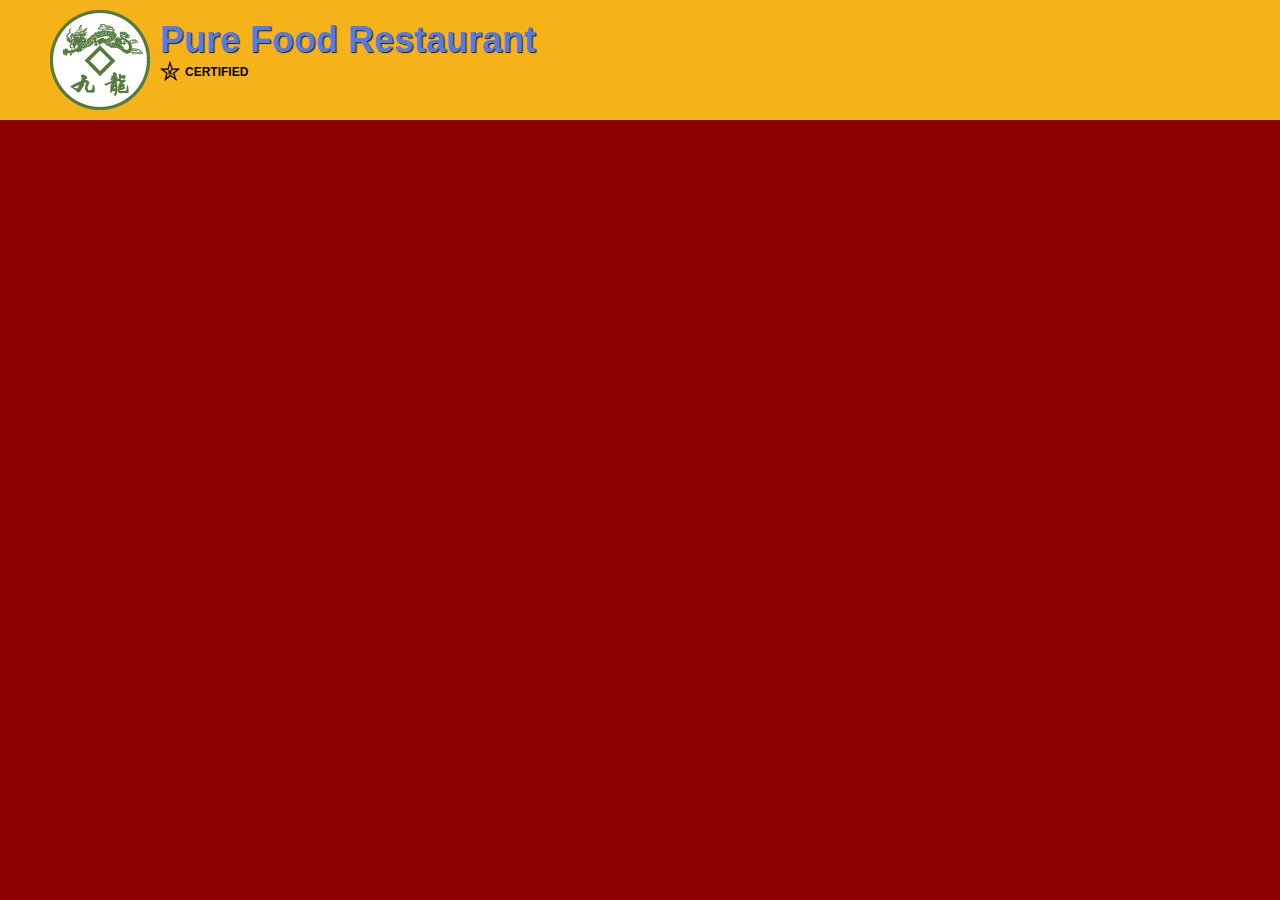
==== index.html @ a5218b17 "Navbar" ====
<!DOCTYPE html>
<html>
<head>
	<meta charset="utf-8">
	<meta http-equiv="X-UA-Compatiable" content="IE=edge">
	<meta name="viewport" content="width=device-width, initial-scale=1">
	<title>Pure Food Restaurant</title>
	<link rel="stylesheet" type="text/css" href="css/bootstrap.min.css">
	<link rel="stylesheet" type="text/css" href="css/styles.css">
</head>
<body>
	<header>
		<nav id="header-nav" class="navbar navbar-default">
			<div class="container"></div>
			<div class="navbar-header">
				<a href="index.html" class=" pull-left visible-md visible-lg">
					<div id="image-logo" alt="logo image">
						
					</div>
				</a>
				<div class="navbar-brand">
					<a href="index.html">
						<h1> Pure Food Restaurant</h1>
					</a>
					<p>
						<img id = "img-k"src="star-k-logo.png">
						<span>Certified</span>
					</p>
				</div>
			</div>
		</nav>

	</header>

<!-- <script src="js/bootstrap.min.js"></script>
<script src="js/jquery-2.1.4.min.js"></script>
<script src="js/script.js"></script> -->
</body>
</html>
---- css/styles.css ----
body{
	
	background-color: darkred;

}
#header-nav{
	background-color: #f6b319;
	border: 0px;
	border-radius: 0px;
}
#image-logo{
	background: url('../restaurant-logo_medium.png');
	width: 100px;
	height: 100px;
	margin: 10px 0px 10px 50px;
}
.navbar-brand{
	padding: 20px 10px 0px 10px;

}
.navbar-brand  h1 {
	font-family: 'Lora' serif;
	color: #557ce3;
	transform: Uppercase;
	font-weight: bold;
	text-shadow: 1px 1px 1px #222;
	margin-top: 0;
	margin-bottom: 0;
}
.navbar-brand a:hover.navbar-brand a:active{
	background-color: red;
}
.navbar-brand p{
	color: #000;
	text-transform: uppercase;
	padding: 0px 0px px 0px;
	font-weight:bold ;


}
#img-k{
	width: 20px;
	height: 20px;
}
span{
	
	font-size: 12px;
	color: black;

}
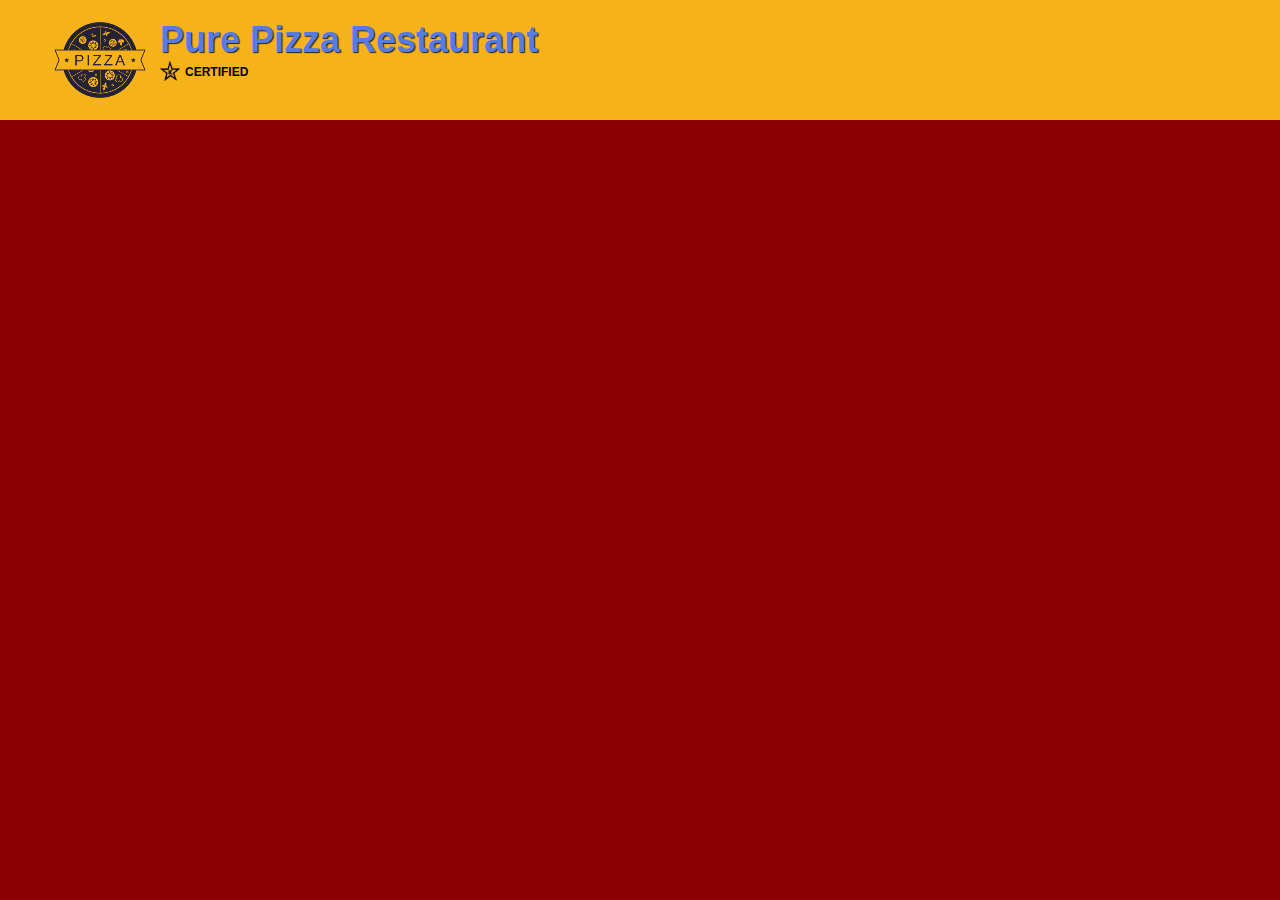
==== commit d4f9b4a2: "change" ====
--- a/index.html
+++ b/index.html
@@ -20,7 +20,7 @@
 				</a>
 				<div class="navbar-brand">
 					<a href="index.html">
-						<h1> Pure Food Restaurant</h1>
+						<h1> Pure Pizza Restaurant</h1>
 					</a>
 					<p>
 						<img id = "img-k"src="star-k-logo.png">
--- a/css/styles.css
+++ b/css/styles.css
@@ -9,7 +9,7 @@
 	border-radius: 0px;
 }
 #image-logo{
-	background: url('../restaurant-logo_medium.png');
+	background: url('../output-onlinepngtools.png');
 	width: 100px;
 	height: 100px;
 	margin: 10px 0px 10px 50px;
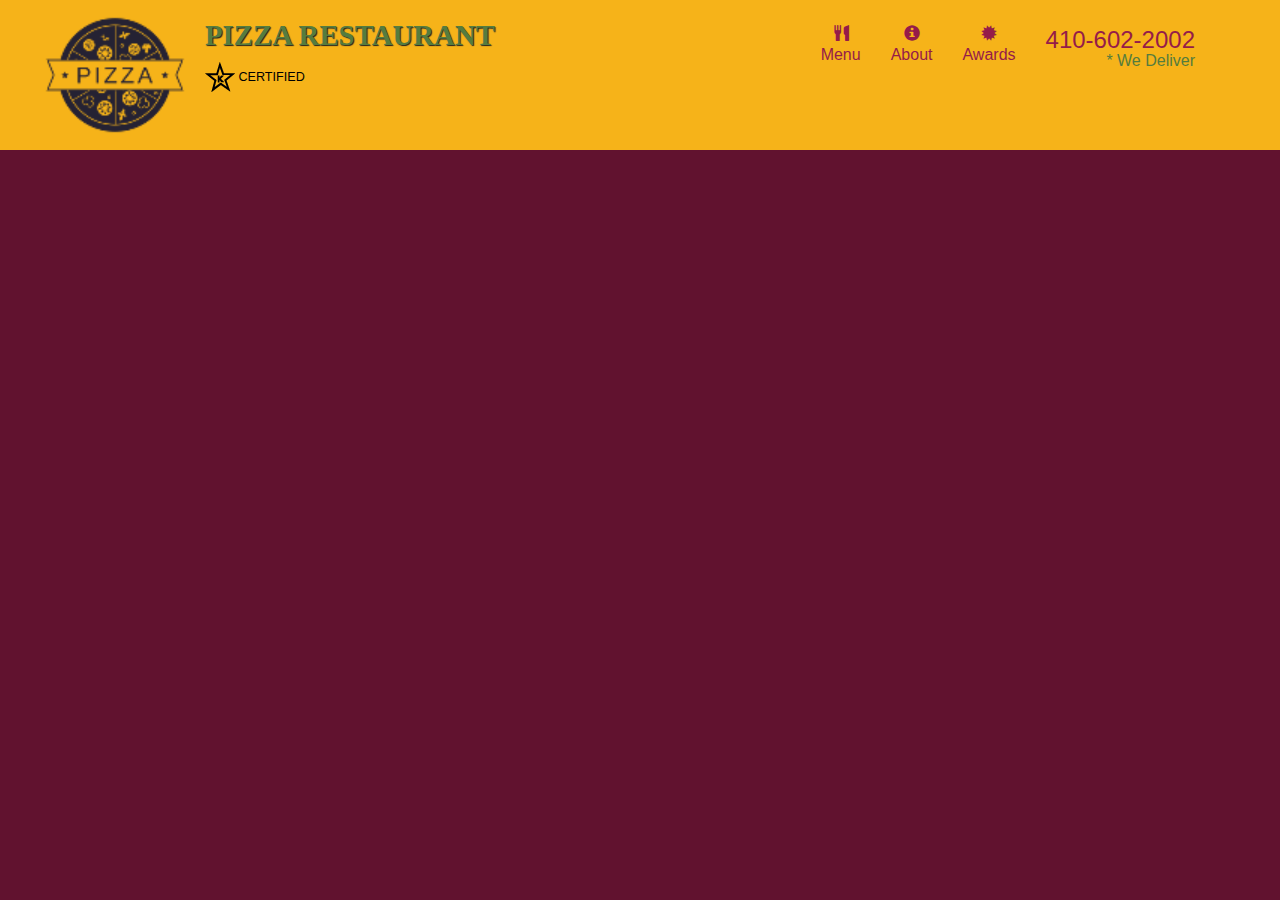
==== commit 47b681b4: "change" ====
--- a/index.html
+++ b/index.html
@@ -4,36 +4,69 @@
 	<meta charset="utf-8">
 	<meta http-equiv="X-UA-Compatiable" content="IE=edge">
 	<meta name="viewport" content="width=device-width, initial-scale=1">
-	<title>Pure Food Restaurant</title>
+	<title>Pizza Food Restaurant</title>
 	<link rel="stylesheet" type="text/css" href="css/bootstrap.min.css">
 	<link rel="stylesheet" type="text/css" href="css/styles.css">
+
 </head>
 <body>
 	<header>
 		<nav id="header-nav" class="navbar navbar-default">
-			<div class="container"></div>
+			<div class="container">
 			<div class="navbar-header">
-				<a href="index.html" class=" pull-left visible-md visible-lg">
-					<div id="image-logo" alt="logo image">
-						
-					</div>
+				<a href="index.html" class=" pull-left visible-md visible-lg ">
+					<div id="image-logo" ></div>
 				</a>
 				<div class="navbar-brand">
 					<a href="index.html">
-						<h1> Pure Pizza Restaurant</h1>
+						<h1 >Pizza Restaurant</h1>
 					</a>
 					<p>
-						<img id = "img-k"src="star-k-logo.png">
+						<img src="star-k-logo.png" alt="Certified"> 
 						<span>Certified</span>
 					</p>
 				</div>
+			<button type="button" class="navbar-toggle collapsed"  data-toggle="collapse" data-target="#collapsable-nav" aria-expanded="false">
+				<span class="sr-only">Toggle navigation</span>
+				<span class="icon-bar"></span>
+				<span class="icon-bar"></span>
+				<span class="icon-bar"></span>
+
+			</button>
 			</div>
-		</nav>
+			    <div class=" collapse navbar-collapse" id="collapsable-nav"  >
+			    	<ul  class="nav navbar-nav navbar-right" id="nav-list">
+			    		<li>
+			    			<a href="menu-catogories.html">
+			    				<span class="glyphicon glyphicon-cutlery"></span><br class="hidden-xs">
+			    			Menu</a>
+			    		</li>
+			    		<li>
+			    			<a href="#">
+			    				<span class="glyphicon glyphicon-info-sign"></span><br class="hidden-xs">
+			    			About</a>
+			    		</li>
+			    		<li>
+			    			<a href="#">
+			    				<span class="glyphicon glyphicon-certificate"></span><br class="hidden-xs">
+			    			Awards</a>
+			    		</li>
+			    		<li id="phone" class="hidden-xs">
+			    			<a href="tel:410-602-2002">
+			    				<span>410-602-2002</span></a>
+			    				<div>* We Deliver</div>
+			    						    		
+			    		</li>
+			    	</ul>	<!--navlist -->
+			    </div>  <!--navbar-collapse  -->
+			</div>	<!--container -->
+		 </nav> <!--header nav -->
 
 	</header>
 
-<!-- <script src="js/bootstrap.min.js"></script>
-<script src="js/jquery-2.1.4.min.js"></script>
-<script src="js/script.js"></script> -->
+ <!-- jQuery (Bootstrap JS plugins depend on it) -->
+  <script src="js/jquery-2.1.4.min.js"></script>
+  <script src="js/bootstrap.min.js"></script>
+  <script src="js/script.js"></script>
 </body>
 </html>--- a/css/styles.css
+++ b/css/styles.css
@@ -1,50 +1,123 @@
-body{
-	
-	background-color: darkred;
+body {
+  font-size: 16px;
+  color: #fff;
+  background-color: #61122f;
+  font-family: 'Oxygen', sans-serif;
+}
 
+#header-nav {
+  background-color: #f6b319;
+  border-radius: 0;
+  border: 0;
 }
-#header-nav{
-	background-color: #f6b319;
-	border: 0px;
-	border-radius: 0px;
-}
-#image-logo{
-	background: url('../output-onlinepngtools.png');
-	width: 100px;
-	height: 100px;
-	margin: 10px 0px 10px 50px;
-}
-.navbar-brand{
-	padding: 20px 10px 0px 10px;
 
-}
-.navbar-brand  h1 {
-	font-family: 'Lora' serif;
-	color: #557ce3;
-	transform: Uppercase;
-	font-weight: bold;
-	text-shadow: 1px 1px 1px #222;
-	margin-top: 0;
-	margin-bottom: 0;
-}
-.navbar-brand a:hover.navbar-brand a:active{
-	background-color: red;
-}
-.navbar-brand p{
-	color: #000;
-	text-transform: uppercase;
-	padding: 0px 0px px 0px;
-	font-weight:bold ;
+#image-logo {
+  background: url('../output-onlinepngtools 150 by 150.png') no-repeat;
+  width: 150px;
+  height: 150px;
+  margin: 0px 15px 0px -30px;
 
 
 }
-#img-k{
-	width: 20px;
-	height: 20px;
+
+.navbar-brand {
+  padding-top: 25px;
 }
-span{
+
+.navbar-brand h1 { /* Restaurant name */
+  font-family: 'Lora', serif;
+  color: #557c3e;
+  font-size: 1.6em;
+  text-transform: uppercase;
+  font-weight: bold;
+  text-shadow: 1px 1px 1px #222;
+  margin-top: 0;
+  margin-bottom: 0;
+  line-height: .75;
+}
+.navbar-brand a:hover, .navbar-brand a:focus {
+  text-decoration: none;
+}
+.navbar-brand p { /* Kosher cert */
+  color: #000;
+  text-transform: uppercase;
+  font-size: .7em;
+  margin-top: 15px;
+}
+
+.navbar-brand p span { /* Star-K */
+  vertical-align: middle;
+}
+.navbar-header button.navbar-toggle ,.icon-bar{
+	border: 1px solid #61122f;
+}
+.navbar-header button.navbar-toggle{
+	margin-top: -30px;
+	clear: both;
+}
+
+#nav-list{
+	margin-top: 10px;
+
+}
+#nav-list a{
+	color:#951C49 ;
+	text-align: center;
+
+}
+
+#nav-list a:hover{
+	background: #E7E7E7;
+  
+}
+#phone{
+	margin-top: 5px;
+}
+#phone a{
+	font-size: 1.5em;
+  text-align: right;
+  padding-bottom: 0;
+}
+#phone div{
+	text-align: right;
+
+	padding-right: 15px;
+	color: #557c3e;
 	
-	font-size: 12px;
-	color: black;
+}
 
+@media (min-width:1200px){
+
+}
+@media (min-width:992px) and (max-width:1199px){
+  
+}
+@media (min-width:768px) and (max-width:991px){
+  .navbar-brand{
+  padding-top: 10px;
+  }
+  .navbar-brand p{
+    font-size: .7em;
+  }
+  .navbar-brand p img{
+    height: 20px;
+  }
+}
+@media (max-width:767px){
+  .navbar-brand{
+    padding-top: 15px;
+    height: 80px;
+  }
+  .navbar-brand a h1{
+    font-size: 5vw;
+  }
+  .navbar-brand p {
+    font-size: .6em;
+    margin-top: 10px;
+  }
+  .navbar-brand p img{
+    height: 20px;
+
+  }
+ 
 }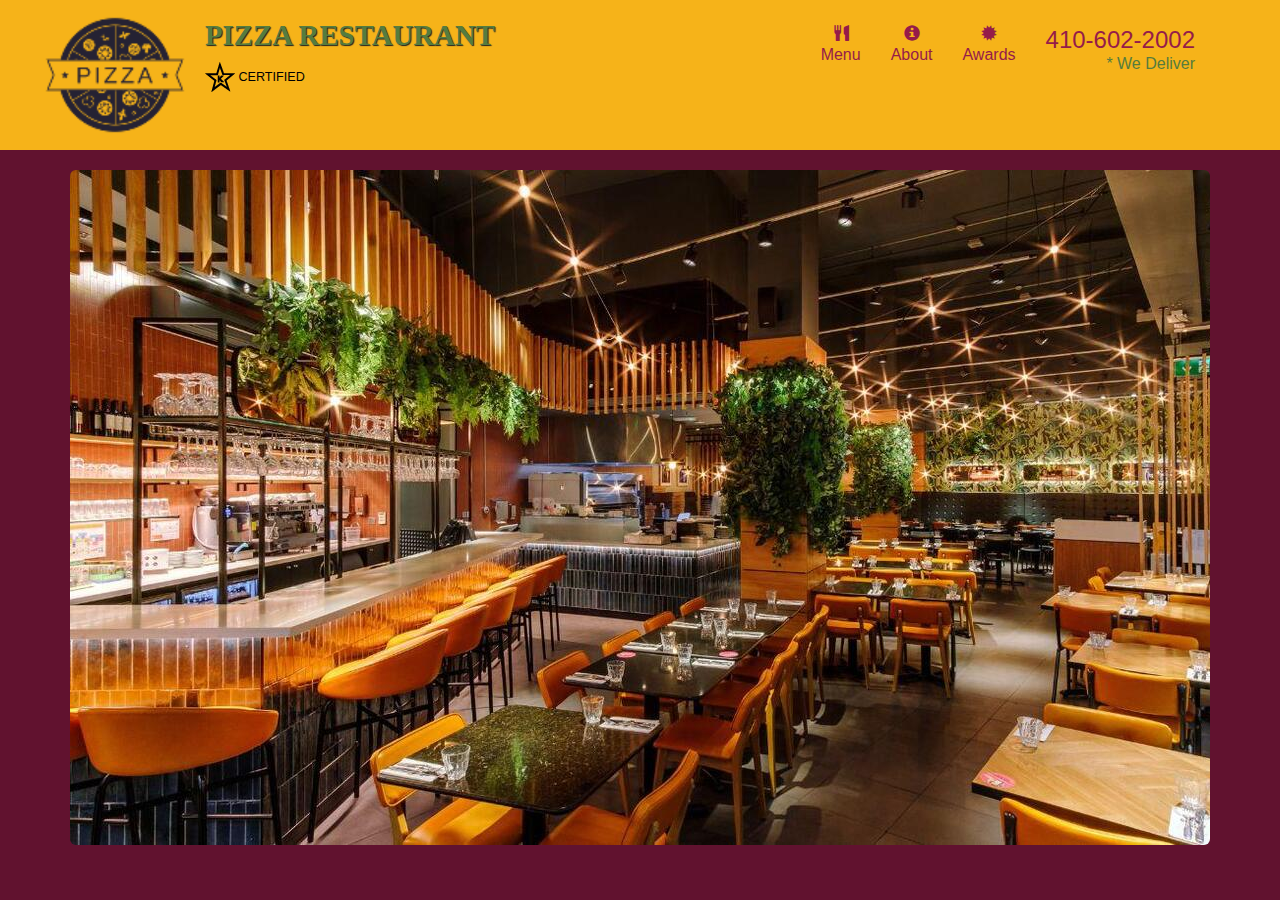
==== commit 389b212b: "Updated" ====
--- a/index.html
+++ b/index.html
@@ -61,9 +61,20 @@
 			    </div>  <!--navbar-collapse  -->
 			</div>	<!--container -->
 		 </nav> <!--header nav -->
-
 	</header>
 
+	<div id="class-btn" class="extras-view text-center visible-xs">
+		<a class="btn" href="tel:410-602-2002">
+			<span  class=" glyphicon glyphicon-earphone">410-602-2002</span>
+		</a>
+	</div>
+	<div id="xs-deliver" class=" text-center visible-xs">* We Deliver</div>
+
+	<div id="main-content" class="container">
+		<div class="jumbotron">
+			<img src="restuarant_original_2_768x432.jpg" alt="Picture of Restaurant" class="img-responsive visible-xs">
+		</div>
+	</div>
  <!-- jQuery (Bootstrap JS plugins depend on it) -->
   <script src="js/jquery-2.1.4.min.js"></script>
   <script src="js/bootstrap.min.js"></script>
--- a/css/styles.css
+++ b/css/styles.css
@@ -76,21 +76,33 @@
 #phone a{
 	font-size: 1.5em;
   text-align: right;
-  padding-bottom: 0;
+  padding-bottom: 0px;
+
+
 }
 #phone div{
 	text-align: right;
-
+  padding-top: 3px;
 	padding-right: 15px;
 	color: #557c3e;
-	
 }
-
-@media (min-width:1200px){
+.container .jumbotron{
 
 }
+@media (min-width:1200px){
+  .container .jumbotron{
+    background: url(../restuarant_original_1200x675.jpg);
+    height: 675px;
+
+  }
+}
 @media (min-width:992px) and (max-width:1199px){
-  
+   .container .jumbotron{
+    background: url(../restuarant_original_1_992x558.jpg);
+    height: 558px;
+
+
+  }
 }
 @media (min-width:768px) and (max-width:991px){
   .navbar-brand{
@@ -102,6 +114,12 @@
   .navbar-brand p img{
     height: 20px;
   }
+  .container .jumbotron{
+    background: url(../restuarant_original_2_768x432.jpg);
+    height: 432px;
+    
+
+  }
 }
 @media (max-width:767px){
   .navbar-brand{
@@ -110,6 +128,7 @@
   }
   .navbar-brand a h1{
     font-size: 5vw;
+    margin-top: 5px;
   }
   .navbar-brand p {
     font-size: .6em;
@@ -119,5 +138,34 @@
     height: 20px;
 
   }
+  .container .jumbotron{
+    margin-top: 30px;
+  }
+}
+
+
+ #class-btn a {
+
+    font-size: 1.3em;
+    display: block;
+    margin: 5px 20px;
+    padding: 10px;
+    border: 2px solid #fff;
+    background-color: #f6b319;
+    color: #951c49;
+    letter-spacing: 1px;
+
+
+ }
  
-}+ #xs-deliver{
+    margin-bottom: 2px;
+    text-transform: uppercase;
+    font-size: 11px;
+    letter-spacing: 0.8px;
+ }
+
+ .container .jumbotron {
+  padding: 0px;
+
+ }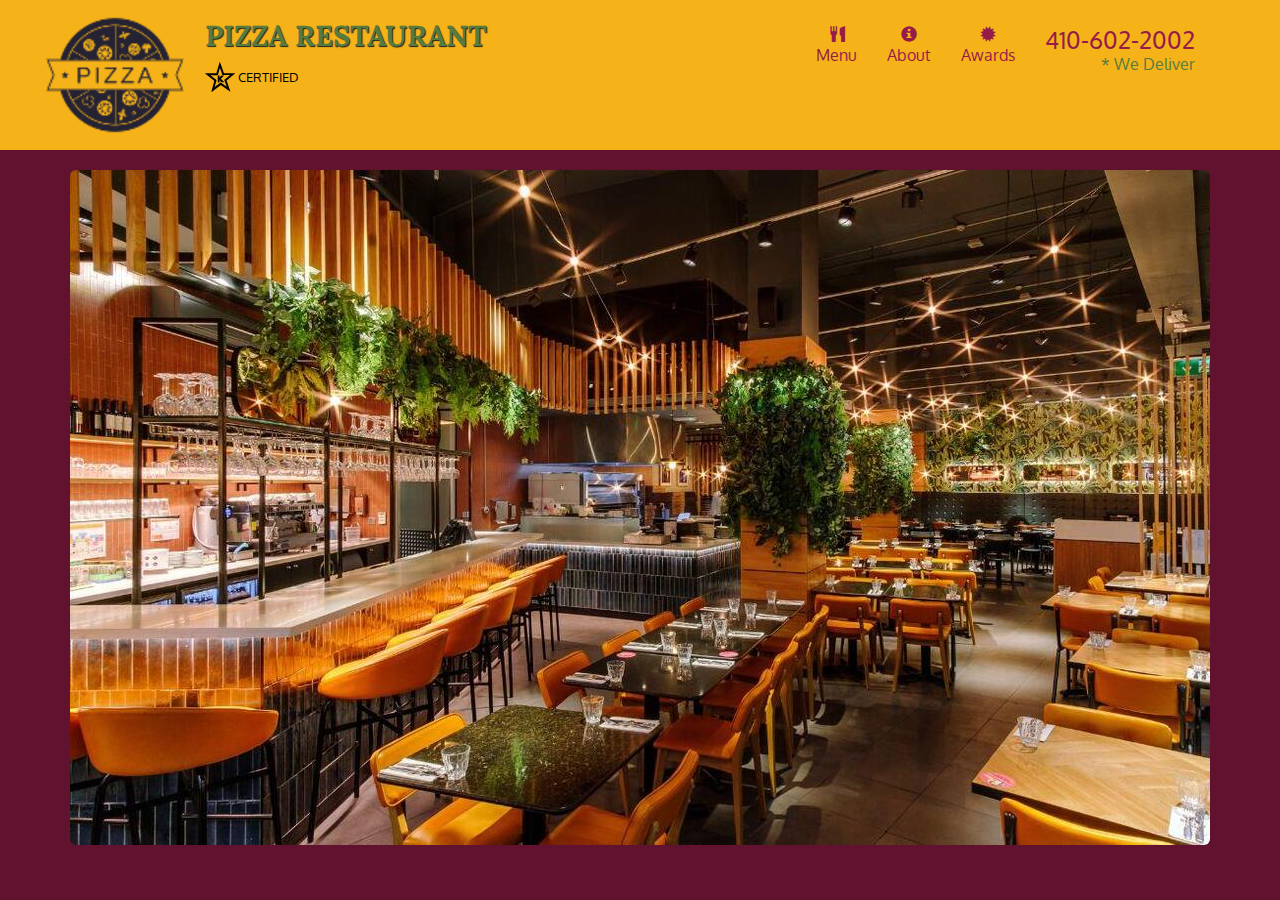
==== commit 5da63911: "Updated" ====
--- a/index.html
+++ b/index.html
@@ -7,6 +7,8 @@
 	<title>Pizza Food Restaurant</title>
 	<link rel="stylesheet" type="text/css" href="css/bootstrap.min.css">
 	<link rel="stylesheet" type="text/css" href="css/styles.css">
+	<link href='https://fonts.googleapis.com/css?family=Oxygen:400,300,700' rel='stylesheet' type='text/css'>
+    <link href='https://fonts.googleapis.com/css?family=Lora' rel='stylesheet' type='text/css'>
 
 </head>
 <body>
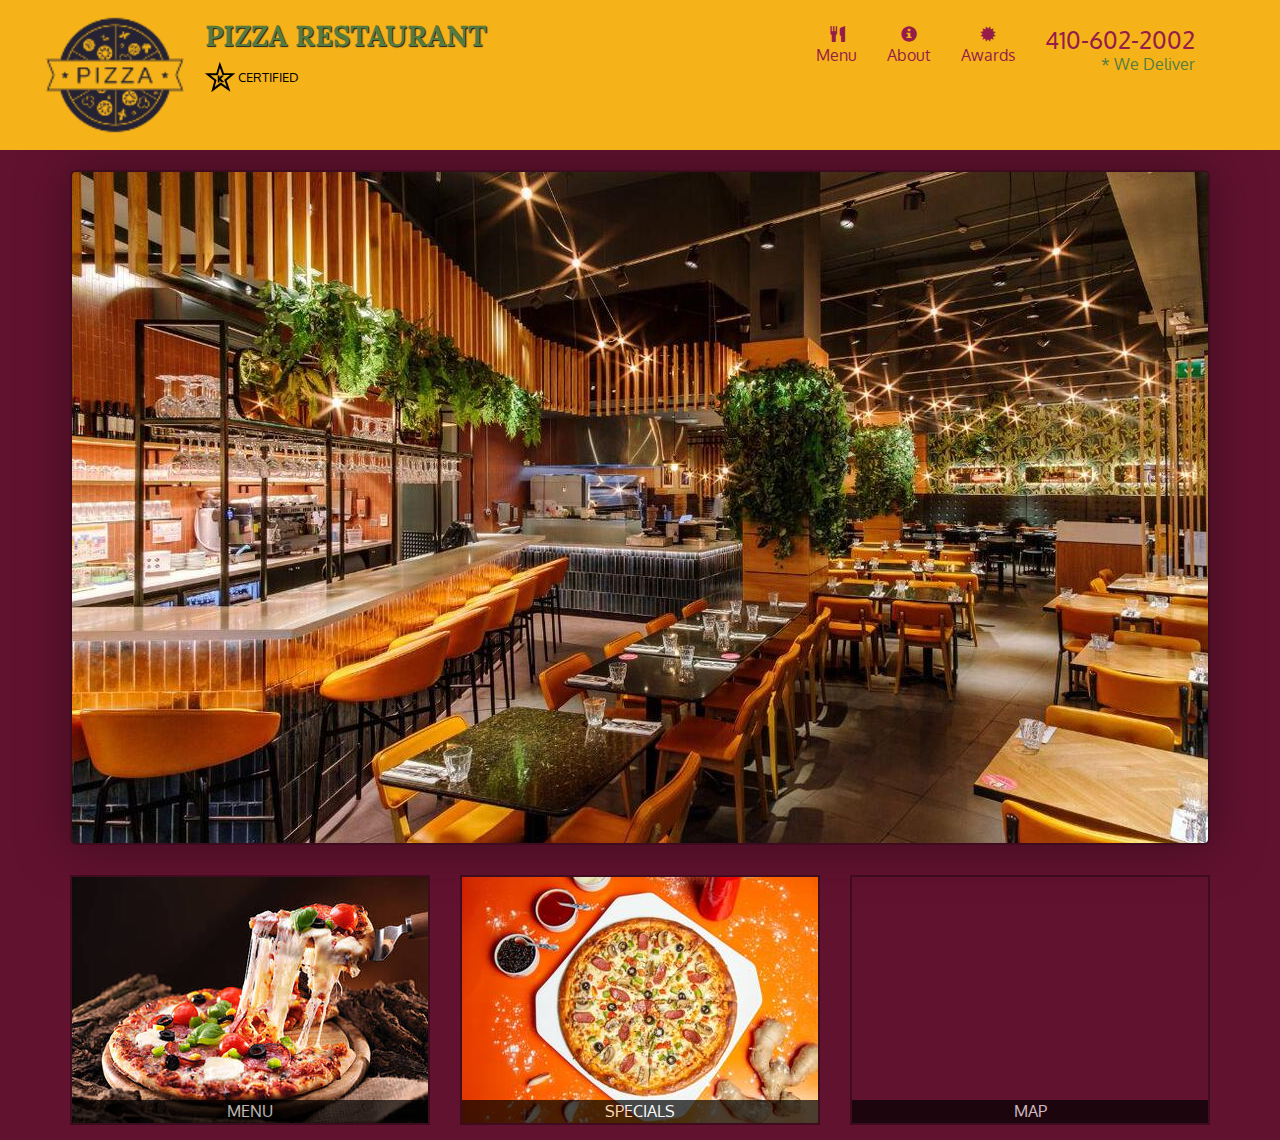
==== commit 91701179: "updated" ====
--- a/index.html
+++ b/index.html
@@ -24,7 +24,7 @@
 						<h1 >Pizza Restaurant</h1>
 					</a>
 					<p>
-						<img src="star-k-logo.png" alt="Certified"> 
+						<img src="images/star-k-logo.png" alt="Certified"> 
 						<span>Certified</span>
 					</p>
 				</div>
@@ -61,6 +61,7 @@
 			    		</li>
 			    	</ul>	<!--navlist -->
 			    </div>  <!--navbar-collapse  -->
+
 			</div>	<!--container -->
 		 </nav> <!--header nav -->
 	</header>
@@ -74,9 +75,39 @@
 
 	<div id="main-content" class="container">
 		<div class="jumbotron">
-			<img src="restuarant_original_2_768x432.jpg" alt="Picture of Restaurant" class="img-responsive visible-xs">
+			<img src="images/restuarant_original_2_768x432.jpg" alt="Picture of Restaurant" class="img-responsive visible-xs">
+		</div>
+
+		<div id="home-tiles" class="row">
+		<div class="col-md-4 col-sm-6 col-xs-12"> 
+		<a href="menu-catogories.html"> 
+		<div id="menu-tile">
+			<span>Menu</span>
+		</div>
+		</a> 
+		</div>
+		<div class="col-md-4 col-sm-6 col-xs-12"> 
+			<a href="specials-catogories.html"> 
+			<div id="special-tile">
+			<span>Specials
+			</span>
+			</div>
+			</a> 
+		</div>
+		<div class="col-md-4 col-sm-12 col-xs-12">
+			<a href="https://goo.gl/maps/iCQrXzdt4tzPkybq7" target="-blank">
+				<div id="map-tile">
+					<iframe src="https://www.google.com/maps/embed?pb=!1m18!1m12!1m3!1d3431.9159502767816!2d73.10051041464396!3d30.664495195970144!2m3!1f0!2f0!3f0!3m2!1i1024!2i768!4f13.1!3m3!1m2!1s0x3922b7af3d15e94d%3A0x21e456eda108bf66!2sForks%20n%20Knives%20Pizza%20Kitchen%20Sahiwal!5e0!3m2!1sen!2s!4v1671307936097!5m2!1sen!2s" width="100%" height="250" style="border:0;" allowfullscreen="" loading="lazy" referrerpolicy="no-referrer-when-downgrade"></iframe>
+					<span>
+						Map
+					</span>	
+				</div>
+			</a>
 		</div>
 	</div>
+	</div>
+
+	
  <!-- jQuery (Bootstrap JS plugins depend on it) -->
   <script src="js/jquery-2.1.4.min.js"></script>
   <script src="js/bootstrap.min.js"></script>
--- a/css/styles.css
+++ b/css/styles.css
@@ -12,7 +12,7 @@
 }
 
 #image-logo {
-  background: url('../output-onlinepngtools 150 by 150.png') no-repeat;
+  background: url('../images/output-onlinepngtools 150 by 150.png') no-repeat;
   width: 150px;
   height: 150px;
   margin: 0px 15px 0px -30px;
@@ -91,14 +91,14 @@
 }
 @media (min-width:1200px){
   .container .jumbotron{
-    background: url(../restuarant_original_1200x675.jpg);
+    background: url(../images/restuarant_original_1200x675.jpg);
     height: 675px;
 
   }
 }
 @media (min-width:992px) and (max-width:1199px){
    .container .jumbotron{
-    background: url(../restuarant_original_1_992x558.jpg);
+    background: url(../images/restuarant_original_1_992x558.jpg);
     height: 558px;
 
 
@@ -115,11 +115,10 @@
     height: 20px;
   }
   .container .jumbotron{
-    background: url(../restuarant_original_2_768x432.jpg);
+    background: url(../images/restuarant_original_2_768x432.jpg);
     height: 432px;
-    
-
-  }
+  }
+
 }
 @media (max-width:767px){
   .navbar-brand{
@@ -140,6 +139,10 @@
   }
   .container .jumbotron{
     margin-top: 30px;
+  }
+  #menu-tile , #special-tile{
+    width: 360px;
+    margin:auto ;
   }
 }
 
@@ -167,5 +170,38 @@
 
  .container .jumbotron {
   padding: 0px;
-
- }+  box-shadow:0 0 50px #3F0C1F ;
+  border: 2px solid #3F0C1F;
+ }
+  #menu-tile{
+  background: url(../images/istockphoto-184946701360x250.jpg) no-repeat;
+  background-position: center;
+
+  }
+  #special-tile{
+  background: url(../images/photo-1604382354936-07c5d9983bd3_360x250.jpg) no-repeat;
+  background-position: center;
+  }
+  #menu-tile span , #special-tile span  , #map-tile span {
+  text-align: center;
+  text-transform: uppercase;
+  position: absolute;
+  bottom: 0;
+  right: 0;
+  width: 100%;
+  background-color: #000;
+  opacity: .7;
+  color: #fff;
+  
+  }
+  #menu-tile , #special-tile , #map-tile {
+  height: 250px;
+/*  width: 100%;*/
+  margin-bottom: 15px;
+  position: relative;
+  border: 2px solid #3F0C1F;
+  overflow: hidden;
+  }
+  #menu-tile:hover , #special-tile:hover , #map-tile:hover{
+    box-shadow: 0  1px 5px 1px #cccccc;
+  }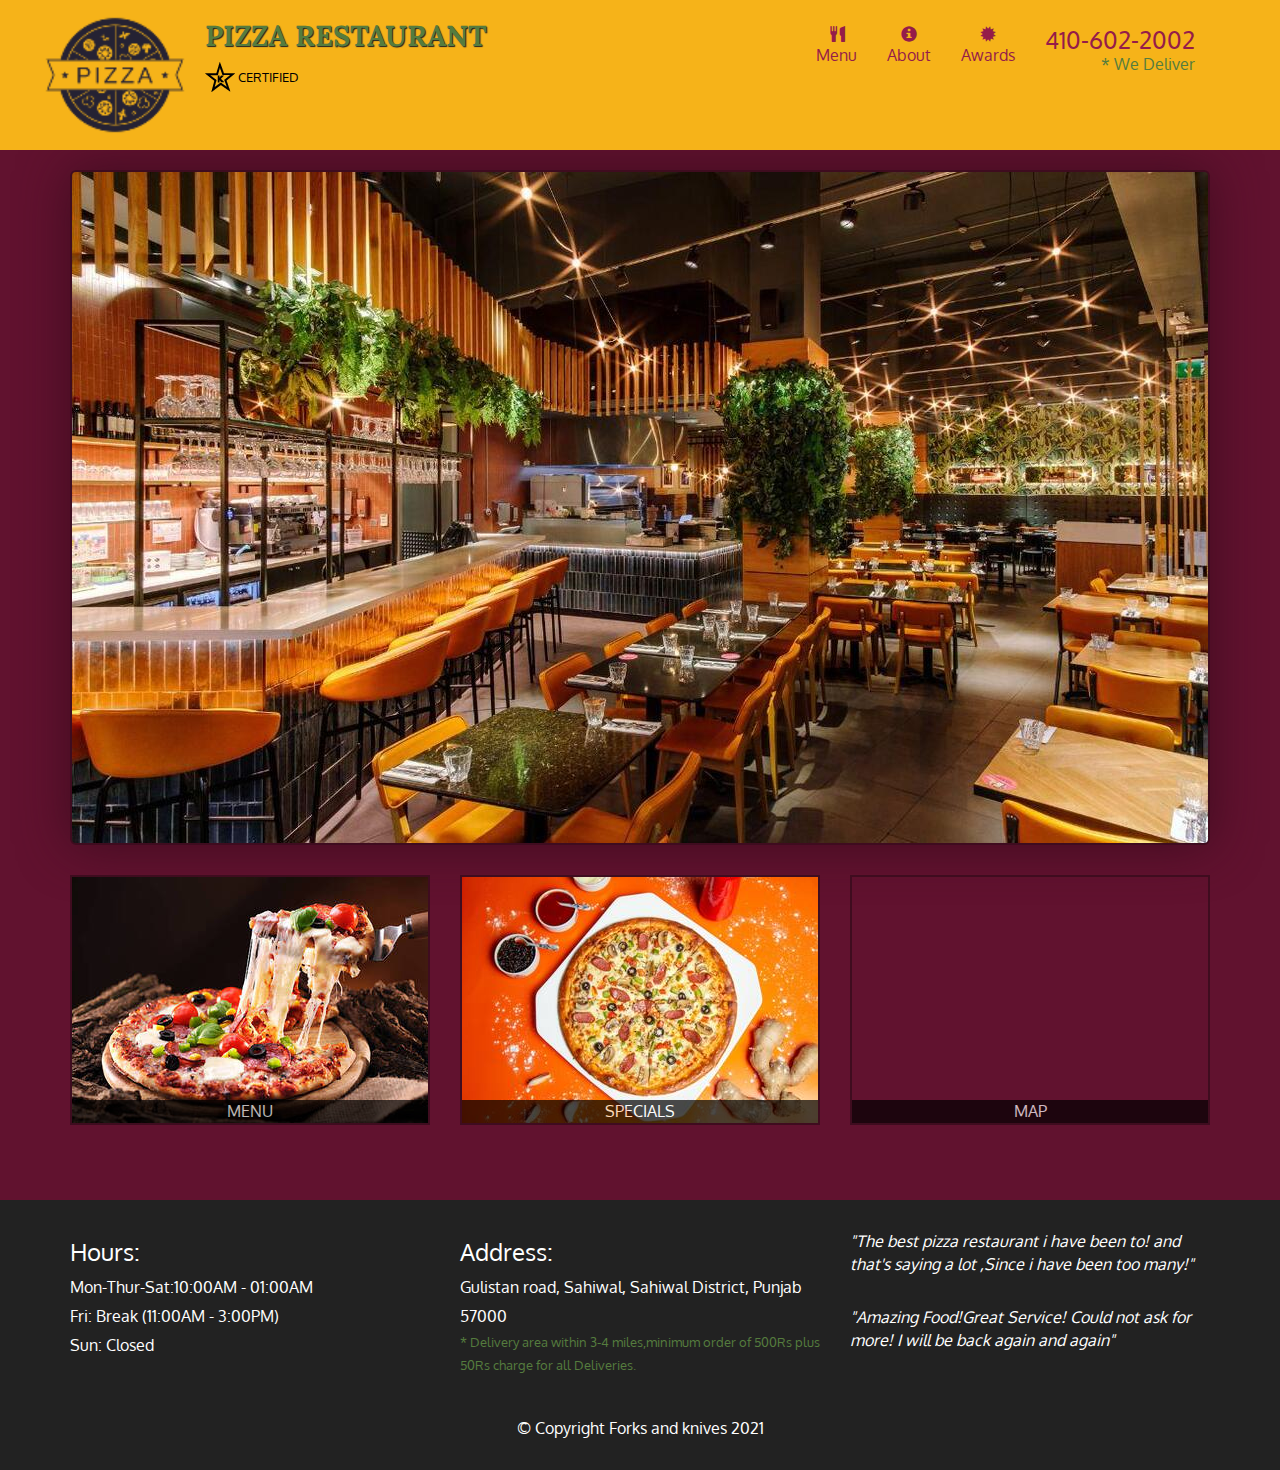
==== commit c676ec26: "updated" ====
--- a/index.html
+++ b/index.html
@@ -107,6 +107,32 @@
 	</div>
 	</div>
 
+	<footer class="footer-panel">
+		<div  class="container">
+			<div class="row">
+				<section id="hours" class="col-sm-4">
+					<span > Hours:</span><br>
+					Mon-Thur-Sat:10:00AM - 01:00AM<br>
+					Fri: Break (11:00AM - 3:00PM)<br>
+					Sun: Closed<br>
+					<hr class="visible-xs">
+				</section>
+				<section id="address" class="col-sm-4">
+					<span > Address:</span><br>
+					Gulistan road, Sahiwal, Sahiwal District, Punjab 57000<br>
+					<p> * Delivery area within 3-4 miles,minimum order of 500Rs plus 50Rs charge for all Deliveries.</p>
+					<hr class="visible-xs">
+				</section>
+				<section id="testimonials" class="col-sm-4">
+					
+					<p>"The best pizza restaurant i have been to! and that's saying a lot ,Since i have been too many!"</p>
+					<p>"Amazing Food!Great Service! Could not ask for more! I will be back again and again" </p>
+					<hr class="visible-xs">
+				</section>
+			</div>
+			<div class="text-center">&copy; Copyright Forks and knives 2021</div>
+		</div>
+	</footer>
 	
  <!-- jQuery (Bootstrap JS plugins depend on it) -->
   <script src="js/jquery-2.1.4.min.js"></script>
--- a/css/styles.css
+++ b/css/styles.css
@@ -143,6 +143,9 @@
   #menu-tile , #special-tile{
     width: 360px;
     margin:auto ;
+  }
+  .footer-panel section{
+    text-align: center;
   }
 }
 
@@ -204,4 +207,34 @@
   }
   #menu-tile:hover , #special-tile:hover , #map-tile:hover{
     box-shadow: 0  1px 5px 1px #cccccc;
-  }+  }
+
+  .footer-panel{
+    margin-top: 30px;
+    padding-top: 30px;
+    padding-bottom: 30px;
+    background-color: #222;
+  }
+  .row{
+    margin-bottom: 30px;
+  }
+  #hours>span , #address>span{
+    font-size: 1.5em;
+  }
+  #hours , #address{
+    line-height: 1.8;
+
+
+  }
+  #address p{
+    font-size: .8em;
+    color: #557c3e;
+  }
+  #testimonials p:nth-child(2){
+    margin-top: 30px; 
+  }
+  #testimonials{
+    font-style: italic;
+
+  }
+
